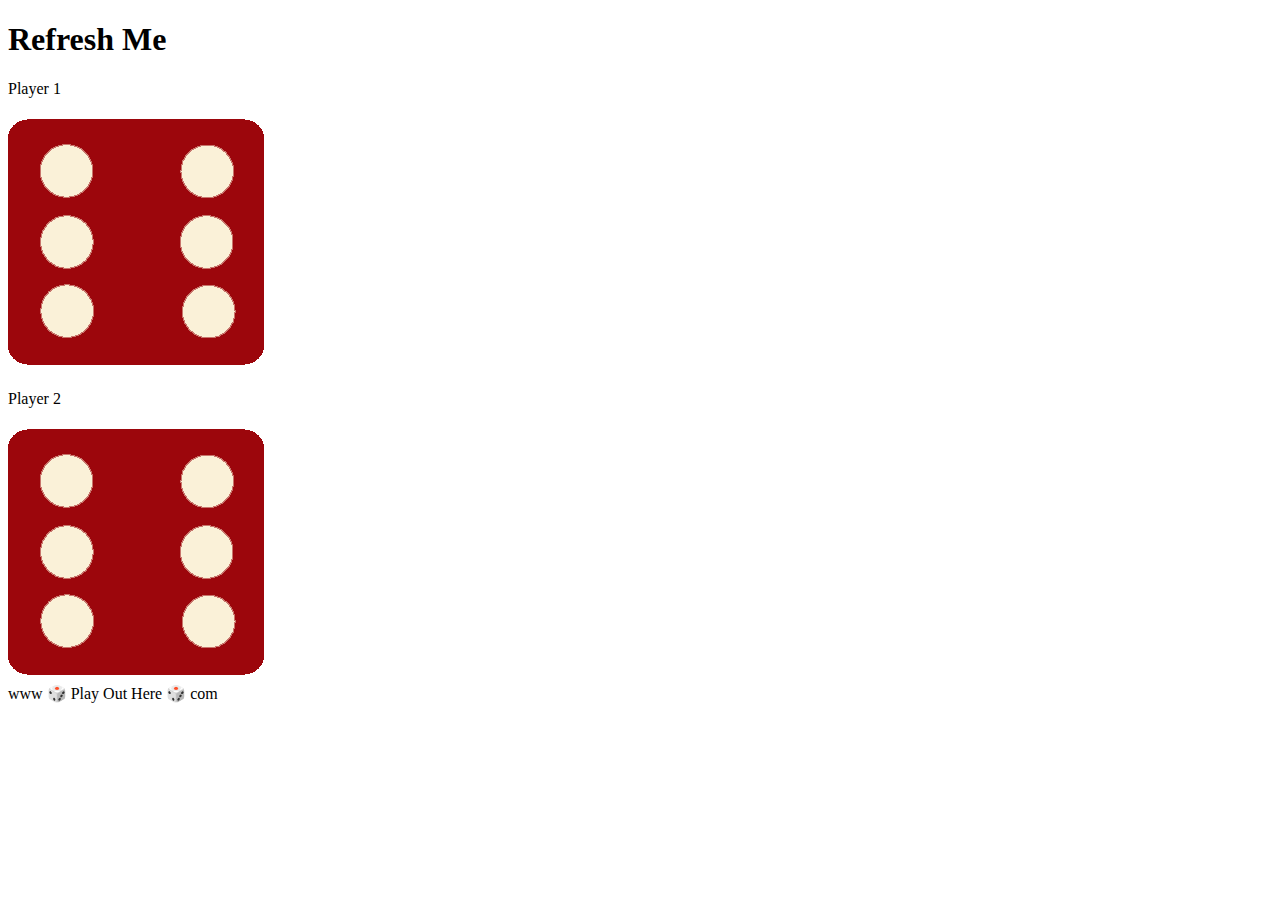
==== index.html @ b0cce2be "Update and rename Index.html to index.html" ====
<!DOCTYPE html>
<html lang="en" dir="ltr">
  <head>
    <meta charset="utf-8">
    <title>Dicee Throw</title>
    <link rel="stylesheet" href="index.css">
    <link href="https://fonts.googleapis.com/css?family=Indie+Flower|Lobster" rel="stylesheet">
     <link rel="icon" href="blockchainfavicon.ico">
  </head>
  <body>

    <div class="container">
      <h1>Refresh Me</h1>

      <div class="dice">
        <p>Player 1</p>
        <img class="img1" src="images/dice6.png">
      </div>

      <div class="dice">
        <p>Player 2</p>
        <img class="img2" src="images/dice6.png">
      </div>

    </div>

<script src="index.js"></script>
  </body>

  <footer>
    www 🎲 Play Out Here 🎲 com
  </footer>
</html>
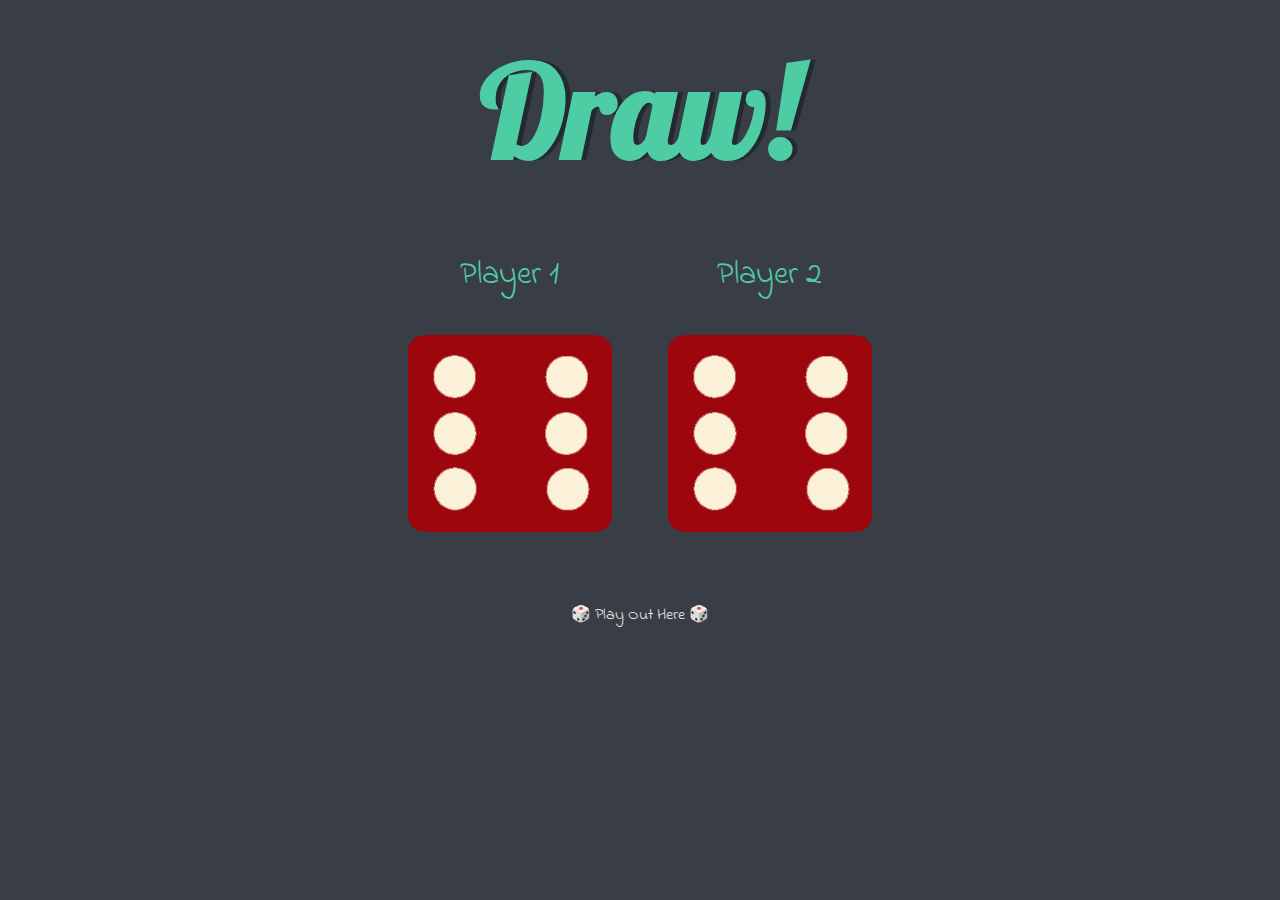
==== commit 0d6da75b: "Update index.html" ====
--- a/index.html
+++ b/index.html
@@ -28,6 +28,6 @@
   </body>
 
   <footer>
-    www 🎲 Play Out Here 🎲 com
+     🎲 Play Out Here 🎲 
   </footer>
 </html>
--- a/index.css
+++ b/index.css
@@ -0,0 +1,42 @@
+.container {
+    width: 70%;
+    margin: auto;
+    text-align: center;
+  }
+  
+  .dice {
+    text-align: center;
+    display: inline-block;
+  
+  }
+  
+  body {
+    background-color: #393E46;
+  }
+  
+  h1 {
+    margin: 30px;
+    font-family: 'Lobster', cursive;
+    text-shadow: 5px 0 #232931;
+    font-size: 8rem;
+    color: #4ECCA3;
+  }
+  
+  p {
+    font-size: 2rem;
+    color: #4ECCA3;
+    font-family: 'Indie Flower', cursive;
+  }
+  
+  img {
+    width: 80%;
+  }
+  
+  footer {
+    margin-top: 5%;
+    color: #EEEEEE;
+    text-align: center;
+    font-family: 'Indie Flower', cursive;
+  
+  }
+  
